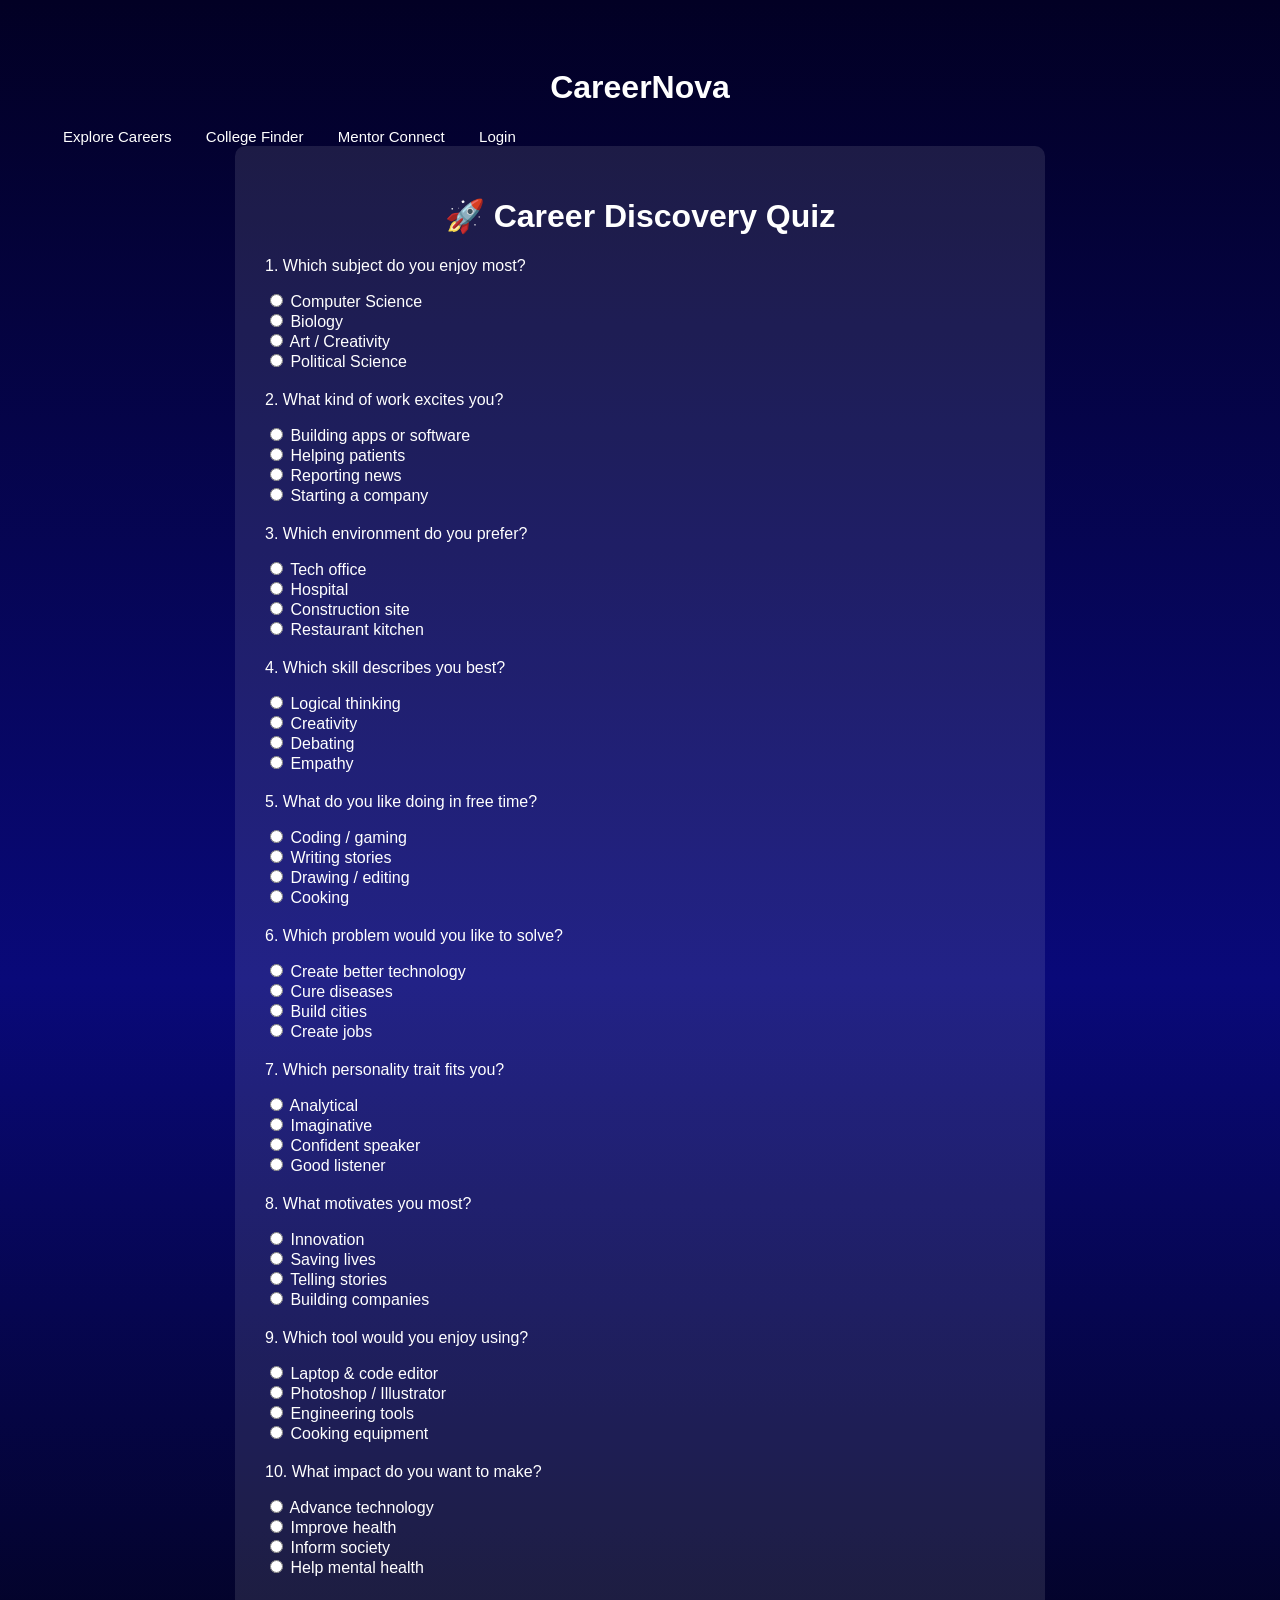
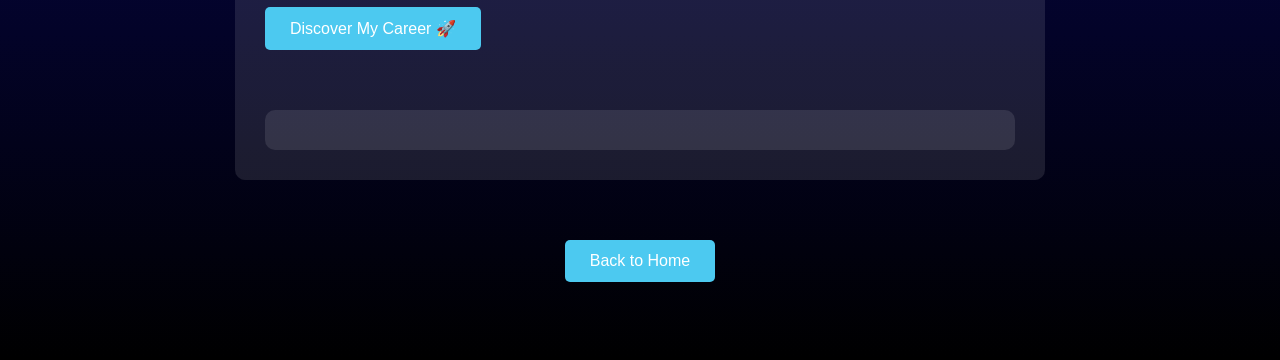
==== quiz.html @ 26a6bd49 "Add files via upload" ====
<!DOCTYPE html>
<html>

<head>

<title>Career Quiz - CareerNova</title>

<style>

body{
font-family:Arial;
background:linear-gradient(#020024,#090979,#000000);
color:white;
padding:40px;
}

.quiz-box{
max-width:750px;
margin:auto;
background:rgba(255,255,255,0.1);
padding:30px;
border-radius:10px;
}

h1{
text-align:center;
}

.question{
margin-top:20px;
}

button{
margin:30px auto;
padding:12px 25px;
background:#4cc9f0;
border:none;
border-radius:5px;
color:white;
cursor:pointer;
font-size:16px;
}
.button-container {
    text-align: center;
    margin-top: 30px; /* Adds space between the quiz and the button */
}

button:hover{
background:#3aa8cc;
}

#result{
margin-top:30px;
font-size:18px;
background:rgba(255,255,255,0.1);
padding:20px;
border-radius:10px;
}
{
display:flex;
justify-content:space-between;
align-items:center;
padding:20px 80px;
flex-wrap:wrap
}

.logo{
font-size:24px;
font-weight:bold;
}

nav a{
margin:0 15px;
text-decoration:none;
color:white;
font-size:15px;
}

nav a:hover{
color:#ffb347;
}


</style>

</head><header>

<div class="logo"></div>

<h1 class="logo-text">CareerNova</h1>

</div>

<nav>
<a href="careers.html">Explore Careers</a>
<a href="colleges.html">College Finder</a>
<a href="mentor.html">Mentor Connect</a>
<a href="login.html">Login</a>
</nav>

</header>

<body>

<div class="quiz-box">

<h1>🚀 Career Discovery Quiz</h1>

<div class="question">
<p>1. Which subject do you enjoy most?</p>
<input type="radio" name="q1" value="tech"> Computer Science<br>
<input type="radio" name="q1" value="medical"> Biology<br>
<input type="radio" name="q1" value="design"> Art / Creativity<br>
<input type="radio" name="q1" value="law"> Political Science<br>
</div>

<div class="question">
<p>2. What kind of work excites you?</p>
<input type="radio" name="q2" value="tech"> Building apps or software<br>
<input type="radio" name="q2" value="medical"> Helping patients<br>
<input type="radio" name="q2" value="media"> Reporting news<br>
<input type="radio" name="q2" value="business"> Starting a company<br>
</div>

<div class="question">
<p>3. Which environment do you prefer?</p>
<input type="radio" name="q3" value="tech"> Tech office<br>
<input type="radio" name="q3" value="medical"> Hospital<br>
<input type="radio" name="q3" value="engineering"> Construction site<br>
<input type="radio" name="q3" value="kitchen"> Restaurant kitchen<br>
</div>

<div class="question">
<p>4. Which skill describes you best?</p>
<input type="radio" name="q4" value="tech"> Logical thinking<br>
<input type="radio" name="q4" value="design"> Creativity<br>
<input type="radio" name="q4" value="law"> Debating<br>
<input type="radio" name="q4" value="medical"> Empathy<br>
</div>

<div class="question">
<p>5. What do you like doing in free time?</p>
<input type="radio" name="q5" value="tech"> Coding / gaming<br>
<input type="radio" name="q5" value="media"> Writing stories<br>
<input type="radio" name="q5" value="design"> Drawing / editing<br>
<input type="radio" name="q5" value="kitchen"> Cooking<br>
</div>

<div class="question">
<p>6. Which problem would you like to solve?</p>
<input type="radio" name="q6" value="tech"> Create better technology<br>
<input type="radio" name="q6" value="medical"> Cure diseases<br>
<input type="radio" name="q6" value="engineering"> Build cities<br>
<input type="radio" name="q6" value="business"> Create jobs<br>
</div>

<div class="question">
<p>7. Which personality trait fits you?</p>
<input type="radio" name="q7" value="tech"> Analytical<br>
<input type="radio" name="q7" value="design"> Imaginative<br>
<input type="radio" name="q7" value="law"> Confident speaker<br>
<input type="radio" name="q7" value="psychology"> Good listener<br>
</div>

<div class="question">
<p>8. What motivates you most?</p>
<input type="radio" name="q8" value="tech"> Innovation<br>
<input type="radio" name="q8" value="medical"> Saving lives<br>
<input type="radio" name="q8" value="media"> Telling stories<br>
<input type="radio" name="q8" value="business"> Building companies<br>
</div>

<div class="question">
<p>9. Which tool would you enjoy using?</p>
<input type="radio" name="q9" value="tech"> Laptop & code editor<br>
<input type="radio" name="q9" value="design"> Photoshop / Illustrator<br>
<input type="radio" name="q9" value="engineering"> Engineering tools<br>
<input type="radio" name="q9" value="kitchen"> Cooking equipment<br>
</div>

<div class="question">
<p>10. What impact do you want to make?</p>
<input type="radio" name="q10" value="tech"> Advance technology<br>
<input type="radio" name="q10" value="medical"> Improve health<br>
<input type="radio" name="q10" value="media"> Inform society<br>
<input type="radio" name="q10" value="psychology"> Help mental health<br>
</div>

<button onclick="calculateCareer()">Discover My Career 🚀</button>

<div id="result"></div>

</div>

<script>

function calculateCareer(){

let answers=document.querySelectorAll("input[type=radio]:checked")

if(answers.length<10){
document.getElementById("result").innerHTML="⚠️ Please answer all questions."
return
}

let scores={
tech:0,
medical:0,
design:0,
law:0,
engineering:0,
media:0,
kitchen:0,
business:0,
psychology:0
}

answers.forEach(ans=>{
scores[ans.value]++
})

let sortedCareers=Object.entries(scores).sort((a,b)=>b[1]-a[1])

let careerNames={
tech:"💻 Software Engineer / Data Scientist",
medical:"🩺 Doctor",
design:"🎨 Graphic Designer",
law:"⚖️ Lawyer",
engineering:"🏗️ Civil Engineer",
media:"📰 Journalist",
kitchen:"👨‍🍳 Chef",
business:"🚀 Entrepreneur",
psychology:"🧠 Psychologist"
}

let resultHTML="<h2>🌟 Your Top Career Matches</h2>"

for(let i=0;i<3;i++){
resultHTML+="<p>"+(i+1)+". "+careerNames[sortedCareers[i][0]]+" ("+(sortedCareers[i][1]*10)+"% match)</p>"
}

resultHTML+="<br>✨ Explore courses and colleges for these careers on CareerNova!"

document.getElementById("result").innerHTML=resultHTML

}

</script>
<a href="index.html">
<div class="button-container">
    <button>Back to Home</button>
</div></a>  
</body>

</html>
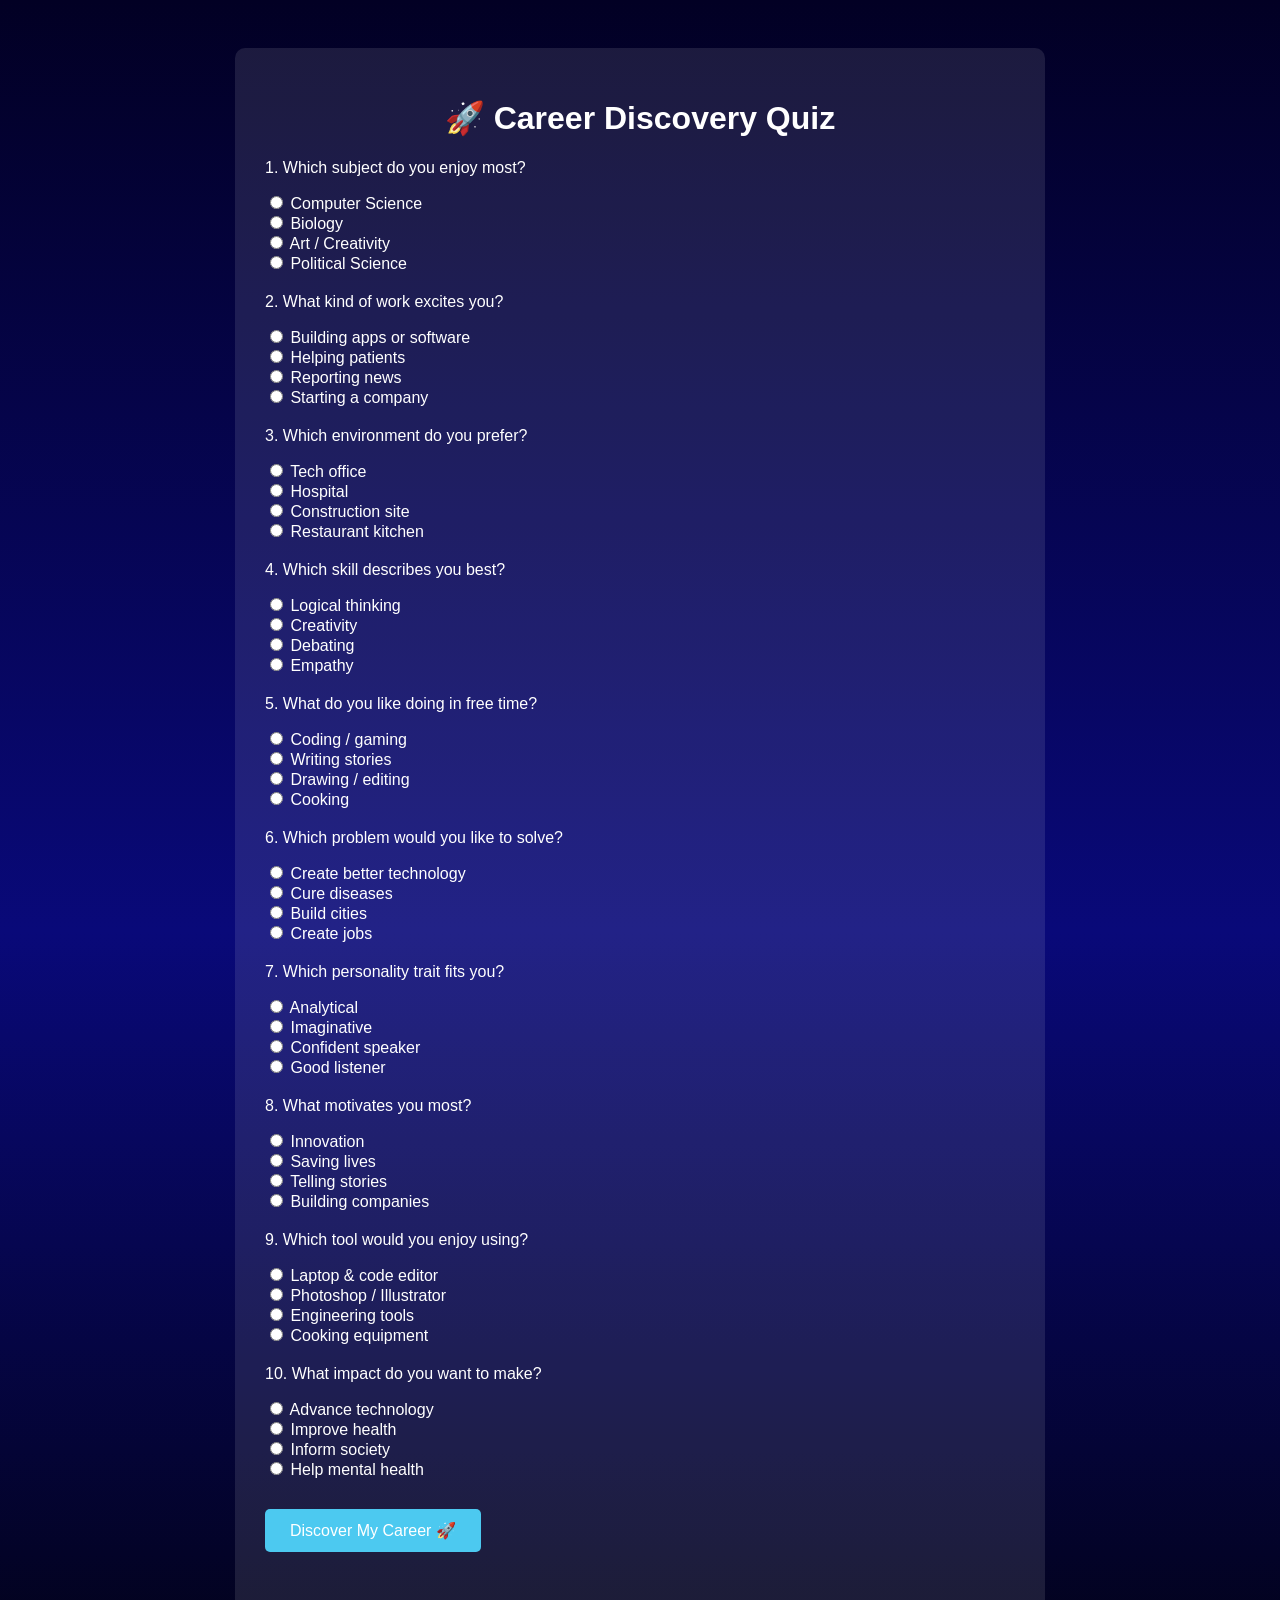
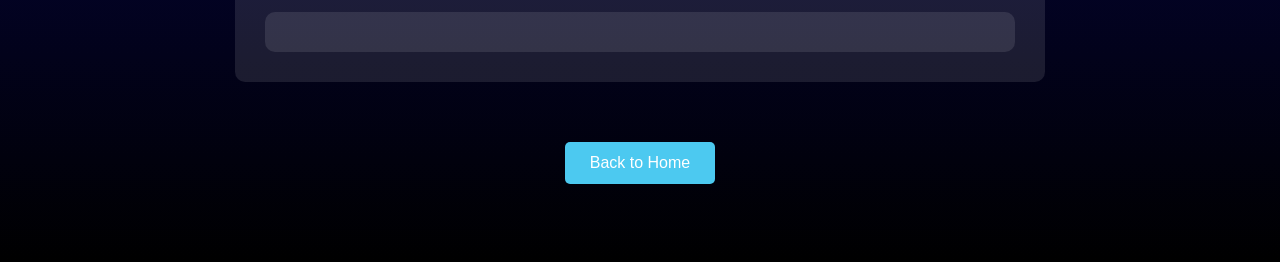
==== commit 66e62be3: "Refactor HTML structure and styles for quiz page" ====
--- a/quiz.html
+++ b/quiz.html
@@ -83,22 +83,7 @@
 
 </style>
 
-</head><header>
-
-<div class="logo"></div>
-
-<h1 class="logo-text">CareerNova</h1>
-
-</div>
-
-<nav>
-<a href="careers.html">Explore Careers</a>
-<a href="colleges.html">College Finder</a>
-<a href="mentor.html">Mentor Connect</a>
-<a href="login.html">Login</a>
-</nav>
-
-</header>
+</head>
 
 <body>
 
@@ -252,4 +237,5 @@
 </div></a>  
 </body>
 
-</html>+
+</html>
